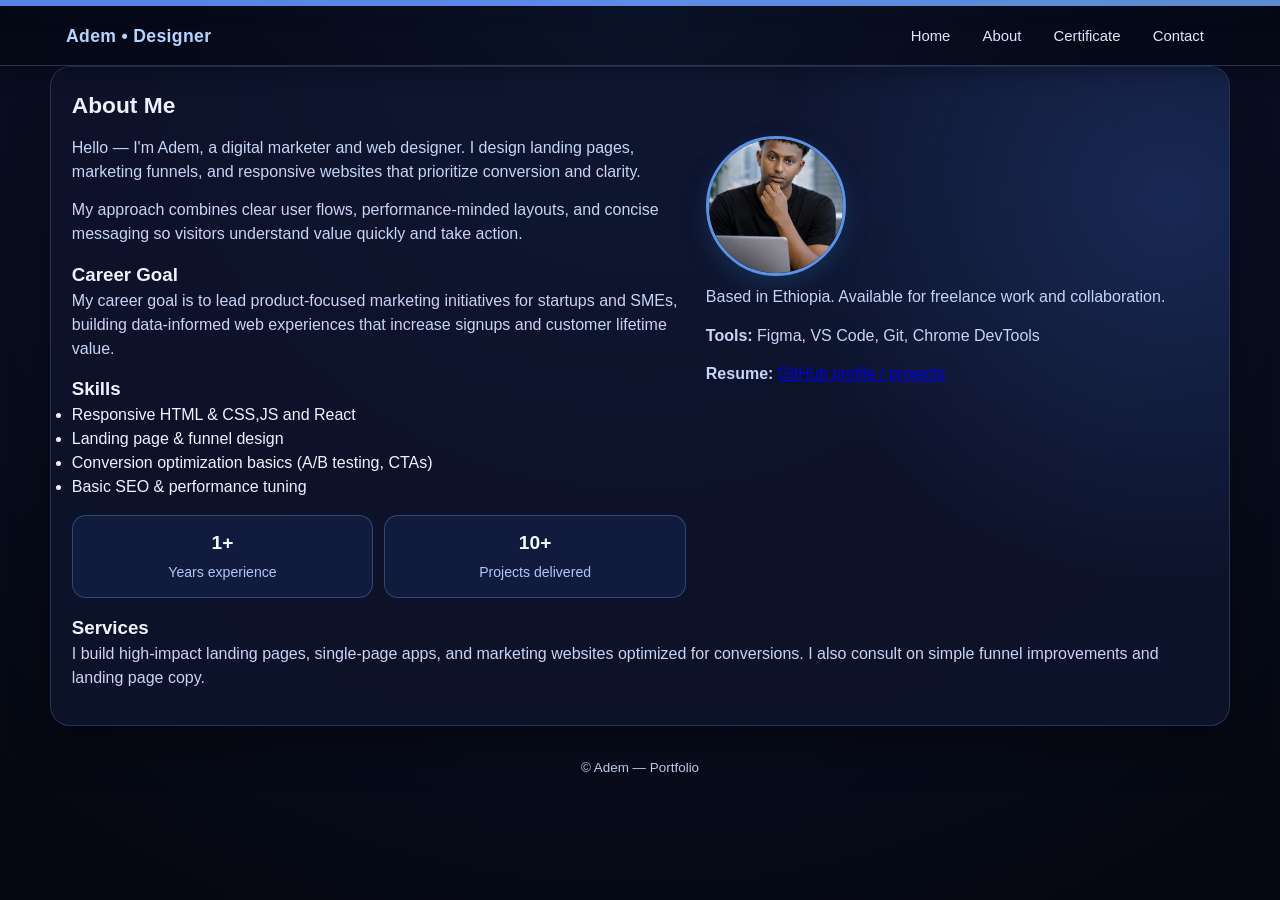
==== about.html @ 217ac389 "made a separate html page for all pages and used an external css" ====
<!doctype html>
<html lang="en">
  <head>
    <meta charset="utf-8">
    <meta name="viewport" content="width=device-width, initial-scale=1">
    <title>About — Adem</title>
    <link rel="stylesheet" href="css/styles.css">
  </head>
  <body>
    <div class="topbar"></div>
    <nav>
      <div class="nav-inner container">
        <div class="logo">Adem • Designer</div>
        <div class="menu">
          <a href="adem.html">Home</a>
          <a href="about.html">About</a>
          <a href="certificate.html">Certificate</a>
          <a href="contact.html">Contact</a>
        </div>
      </div>
    </nav>

    <main class="container">
      <section class="card">
        <h2>About Me</h2>
        <div class="grid-2">
          <div>
            <p>Hello — I'm Adem, a digital marketer and web designer. I design landing pages, marketing funnels, and responsive websites that prioritize conversion and clarity.</p>
            <p>My approach combines clear user flows, performance-minded layouts, and concise messaging so visitors understand value quickly and take action.</p>

            <h3>Career Goal</h3>
            <p>My career goal is to lead product-focused marketing initiatives for startups and SMEs, building data-informed web experiences that increase signups and customer lifetime value.</p>

            <h3>Skills</h3>
            <ul>
              <li>Responsive HTML & CSS,JS and React </li>
              <li>Landing page & funnel design</li>
              <li>Conversion optimization basics (A/B testing, CTAs)</li>
              <li>Basic SEO & performance tuning</li>
            </ul>

            <div class="stats">
              <div class="stat-card"><h3>1+</h3><span>Years experience</span></div>
              <div class="stat-card"><h3>10+</h3><span>Projects delivered</span></div>
            </div>
          </div>
          <aside>
            <div class="hero-photo" style="width:140px;height:140px;margin:0"><img src="resource/photo_2026-03-15_10-18-38.jpg" alt="Adem"></div>
            <p style="margin-top:.6rem">Based in Ethiopia. Available for freelance work and collaboration.</p>
            <p><strong>Tools:</strong> Figma, VS Code, Git, Chrome DevTools</p>
            <p><strong>Resume:</strong> <a href="https://github.com/Ademabe16" target="_blank" rel="noreferrer">GitHub profile / projects</a></p>
          </aside>
        </div>

        <h3 style="margin-top:1rem">Services</h3>
        <p>I build high-impact landing pages, single-page apps, and marketing websites optimized for conversions. I also consult on simple funnel improvements and landing page copy.</p>

        <!-- Portfolio essentials removed as requested -->
      </section>

      <footer>
        <p>© Adem — Portfolio</p>
      </footer>
    </main>
  </body>
</html>
---- css/styles.css ----
/* External stylesheet extracted from original inline styles */
:root {
  --bg: #0a0f24;
  --card: rgba(14, 20, 44, 0.88);
  --fg: #eef4ff;
  --accent: #57b3ff;
  --accent2: #7ab8ff;
  --shadow: 0 22px 40px rgba(0, 0, 0, 0.33);
  --radius: 20px;
}

* { box-sizing: border-box; margin: 0; padding: 0; }
html, body { min-height: 100%; }
body {
  font-family: 'Inter', 'Segoe UI', Roboto, sans-serif;
  color: var(--fg);
  background: radial-gradient(circle at top, #203464 0%, #0a0f24 45%, #04070f 100%);
  line-height: 1.5;
  scroll-behavior: smooth;
}

.container { width: min(1180px, 95vw); margin: 0 auto; }

nav {
  position: sticky; top: 0; z-index: 30;
  backdrop-filter: blur(12px);
  background: rgba(4, 8, 20, 0.75);
  border-bottom: 1px solid rgba(138, 179, 255, 0.25);
  box-shadow: 0 4px 22px rgba(0, 0, 0, 0.35);
}

.nav-inner { display: flex; justify-content: space-between; align-items: center; gap: 1rem; padding: 0.74rem 1rem; }
.logo { font-weight: 800; font-size: 1.1rem; letter-spacing: 0.02em; color: #b5d4ff; }
.menu { display: flex; gap: 0.75rem; }
.menu a { color: #dce7ff; text-decoration: none; font-size: 0.93rem; padding: 0.42rem 0.63rem; border-radius: 10px; transition: background .2s ease; }
.menu a:hover { background: rgba(93, 148, 255, 0.16); }

.hero { min-height: 90vh; display: grid; place-items: center; text-align: center; padding: 4rem 0; }
.hero-content { max-width: 760px; backdrop-filter: blur(16px); background: linear-gradient(165deg, rgba(9,15,36,0.7), rgba(27,40,76,0.72)); border: 1px solid rgba(103, 151, 255, 0.25); border-radius: var(--radius); padding: 2.2rem; box-shadow: var(--shadow); }
.hero h1 { font-size: clamp(2.2rem, 5vw, 3rem); margin-bottom: 0.8rem; color: #eff4ff; }
.hero p { color: #d5e2ff; font-size: 1.05rem; margin-bottom: 1.3rem; }
.hero .actions { display: flex; flex-wrap: wrap; gap: 0.8rem; justify-content: center; }
.btn { display: inline-flex; align-items: center; gap: .45rem; background: linear-gradient(120deg, #5ba2ff, #7cc6ff); color: #031f3f; font-weight: 700; border-radius: 999px; padding: 0.65rem 1.1rem; text-decoration: none; border: 1px solid rgba(255,255,255,.18); box-shadow: 0 10px 24px rgba(38, 71, 145, 0.3); transition: transform .2s ease, filter .2s ease; }
.btn:hover { transform: translateY(-2px); filter: brightness(1.05); }

.hero-photo { width: 130px; height: 130px; margin: 0 auto 1rem; border-radius: 50%; border: 3px solid rgba(102, 165, 255, 0.88); overflow: hidden; box-shadow: 0 10px 22px rgba(31, 70, 120, 0.45); }
.hero-photo img { width: 100%; height: 100%; object-fit: cover; }

.project-item a::after { content: '↗'; margin-left: 0.36rem; }

section:target { outline: 3px solid rgba(87, 158, 255, 0.35); outline-offset: 3px; }
nav a:focus-visible { outline: 2px solid rgba(130, 190, 255, 0.75); outline-offset: 3px; }

.grid-2 { display: grid; gap: 1.25rem; grid-template-columns: 1fr; }
section.card { border-radius: var(--radius); border: 1px solid rgba(132, 173, 255, 0.22); background: var(--card); padding: 1.3rem; backdrop-filter: blur(12px); box-shadow: var(--shadow); position: relative; overflow: hidden; opacity: 0; transform: translateY(22px); animation: fadeInUp 0.6s ease forwards; }
section.card:nth-of-type(1) { animation-delay: 0.1s; }
section.card:nth-of-type(2) { animation-delay: 0.16s; }
section.card:nth-of-type(3) { animation-delay: 0.22s; }
section.card:nth-of-type(4) { animation-delay: 0.28s; }
section.card::before { content: ''; position: absolute; inset: 0; background: radial-gradient(circle at 95% 20%, rgba(74, 133, 255, 0.2), transparent 32%); pointer-events: none; }
section.card > * { position: relative; z-index: 1; }
@keyframes fadeInUp { 0% { opacity: 0; transform: translateY(22px);} 100% { opacity: 1; transform: translateY(0);} }
.btn { animation: pulseGlow 2.8s ease-in-out infinite; }
@keyframes pulseGlow { 0%,100% { box-shadow: 0 8px 18px rgba(56, 114, 255, 0.25);} 50% { box-shadow: 0 14px 26px rgba(72, 160, 255, 0.38); transform: scale(1.01);} }
.hero::after { content: ''; position: absolute; inset: 0; z-index: 0; background-image: radial-gradient(circle at 20% 10%, rgba(104, 153, 255, 0.16), transparent 30%), radial-gradient(circle at 81% 70%, rgba(81, 205, 255, 0.13), transparent 36%); }

/* Top decorative animated bar (not real progress, just a cool accent) */
.topbar { position: sticky; top: 0; height: 6px; width: 100%; z-index: 60; background: linear-gradient(90deg, rgba(95,142,255,0.9), rgba(143,210,255,0.7)); background-size: 200% 100%; animation: slideBg 6s linear infinite; box-shadow: 0 4px 18px rgba(12,18,40,0.28); }
@keyframes slideBg { 0% { background-position: 0% 50%; } 100% { background-position: 200% 50%; } }

/* Project card tilt and depth */
.project-item { perspective: 900px; }
.project-item .card-inner { transition: transform .28s cubic-bezier(.2,.9,.3,1), box-shadow .28s; transform-origin: center; }
.project-item:hover .card-inner { transform: translateY(-8px) rotateX(6deg) rotateY(-4deg) scale(1.01); box-shadow: 0 20px 40px rgba(3,10,28,0.5); }

/* Preview modal using :target */
.preview-btn { display: inline-block; margin-left: .6rem; padding: .36rem .6rem; border-radius: 8px; background: rgba(120,180,255,0.12); color: var(--fg); text-decoration: none; border: 1px solid rgba(130,180,255,0.18); font-weight:700; }
.modal { position: fixed; inset: 0; display: none; align-items: center; justify-content: center; padding: 2rem; z-index: 120; }
.modal .card { width: min(920px, 96%); max-height: 90vh; overflow: auto; }
.modal:target { display: flex; background: rgba(3,8,20,0.6); }
.modal img { width: 100%; height: auto; border-radius: 12px; display:block; }

h2 { font-size: 1.42rem; margin-bottom: .85rem; color: #ebf1ff; }
p { color: #c6d5f5; margin-bottom: .9rem; }

.tagline { display: inline-flex; gap: 0.4rem; align-items: center; background: rgba(113,160,255,0.19); color: #cce7ff; border: 1px solid rgba(130, 178, 255, 0.25); border-radius: 999px; font-weight: 600; padding: 0.3rem 0.7rem; margin-bottom: 0.6rem; }

.stats { display: grid; grid-template-columns: repeat(2,minmax(110px,1fr)); gap: .7rem; margin-top: 1rem; }
.stat-card { border-radius: 14px; border: 1px solid rgba(118, 175, 255, 0.3); background: rgba(18, 32, 71, 0.72); color: #d9e8ff; padding: .78rem; text-align: center; }
.stat-card h3 { font-size: 1.2rem; color: #f5fbff; margin-bottom: .18rem; }
.stat-card span { font-size: 0.88rem; color: #afc7f4; }

.project-list { display: grid; gap: 1rem; }
.project-item { border-radius: 14px; border: 1px solid rgba(138, 183, 255, 0.3); background: linear-gradient(130deg, rgba(18,29,62,0.9), rgba(24,39,82,0.82)); padding: .95rem; transition: transform .25s ease, box-shadow .25s ease, border-color .25s ease; }
.project-item:hover { transform: translateY(-4px) scale(1.01); box-shadow: 0 18px 30px rgba(0, 0, 0, 0.35); border-color: rgba(123, 183, 255, 0.6); }
.project-title { display: flex; justify-content: space-between; align-items: center; margin-bottom: .45rem; }
.project-title h3 { font-size: 1.05rem; color: #effaff; }
.project-item p { font-size: .9rem; color: #cfdef5; }
.project-item a { color: #80c8ff; font-weight: 600; text-decoration: none; font-size: .88rem; }
.project-item a::after { content: '↗'; margin-left: 0.3rem; font-size: 0.9rem; }
.project-img { width: 100%; max-height: 210px; object-fit: cover; border-radius: 12px; margin: 0.55rem 0; border: 1px solid rgba(146, 188, 255, 0.35); }

.certificate { display: flex; flex-wrap: wrap; gap: 1rem; align-items: center; }
.certificate-img { width: min(500px, 100%); border-radius: 17px; border: 1px solid rgba(143, 196, 255, 0.35); box-shadow: 0 14px 28px rgba(7, 16, 39, 0.4); }
.certificate-meta { flex: 1; }
.certificate-meta p { margin-bottom: .75rem; }

.contacts { display: grid; gap: 0.7rem; grid-template-columns: repeat(auto-fit, minmax(160px, 1fr)); margin-top: 0.7rem; }
.social-card { border-radius: 14px; border: 1px solid rgba(120, 169, 255, 0.3); background: rgba(16, 27, 55, 0.84); padding: .84rem; text-decoration: none; color: #d8e9ff; display: flex; flex-direction: row; align-items: center; gap: .55rem; transition: transform .2s ease, box-shadow .2s ease; }
.social-card:hover { transform: translateY(-2px); box-shadow: 0 10px 20px rgba(5, 16, 42, 0.42); border-color: rgba(142, 193, 255, 0.55); }
.social-icon { width: 26px; height: 26px; display: inline-flex; align-items: center; justify-content: center; border-radius: 50%; background: rgba(96, 156, 255, 0.2); overflow: hidden; }
.social-icon img { width: 100%; height: 100%; object-fit: cover; }
.social-card strong { color: #f0f6ff; display: inline-flex; align-items: center; gap: 0.35rem; }
.social-card span { color: #9eb9df; font-size: .9rem; }
.social-card.github .social-icon { background: rgba(0,0,0,0.2); }
.ocial-card.instagram .social-icon { background: rgba(255,255,255,0.14); }
.social-card.telegram .social-icon { background: rgba(0,136,204,0.2); }

footer { margin: 2rem 0 1rem; text-align: center; font-size: .84rem; color: #94bae2; }

@media (min-width: 900px) {
  .grid-2 { grid-template-columns: 1.1fr .9fr; }
  .certificate { flex-wrap: nowrap; }
  .hero { min-height: 75vh; }
}

@media (max-width: 700px) {
  .nav-inner { flex-wrap: wrap; justify-content: center; }
  .menu { width: 100%; justify-content: center; }
  .stats { grid-template-columns: 1fr; }
  .project-list { grid-template-columns: 1fr; }
}

/* Projects overview tiles (homepage) */
.projects-overview { margin: 2rem 0; }
.projects-overview h2 { margin-bottom: .45rem; }
.projects-grid { display: grid; gap: 1rem; grid-template-columns: repeat(auto-fit, minmax(240px, 1fr)); }
.proj-tile { display: flex; flex-direction: column; gap: .6rem; background: linear-gradient(180deg, rgba(20,30,60,0.72), rgba(12,18,36,0.68)); border: 1px solid rgba(110,160,255,0.12); padding: .9rem; border-radius: 12px; transition: transform .32s ease, box-shadow .32s ease; overflow: hidden; }
.proj-tile .thumb { width: 100%; height: 140px; background-position: center; background-size: cover; border-radius: 10px; transition: transform .5s cubic-bezier(.2,.9,.3,1); }
.proj-tile h4 { margin: 0; font-size: 1.02rem; color: #eaf6ff; }
.proj-tile p { margin: 0; color: #bcd8f8; font-size: .92rem; }
.proj-tile .meta { display: flex; gap: .6rem; align-items: center; margin-top: auto; }
.proj-tile .tag { background: rgba(100,150,255,0.12); color:#dff3ff; padding: .24rem .5rem; border-radius: 999px; font-weight:700; font-size:.82rem; }
.proj-tile:hover { transform: translateY(-10px) scale(1.02); box-shadow: 0 24px 48px rgba(2,8,24,0.56); }
.proj-tile:hover .thumb { transform: scale(1.07) rotate(.4deg); }

/* small entrance animation */
@keyframes tileEnter { from { opacity: 0; transform: translateY(12px);} to { opacity:1; transform: translateY(0);} }
.proj-tile { animation: tileEnter .6s ease forwards; }
.proj-tile:nth-child(1) { animation-delay: 0.06s; }
.proj-tile:nth-child(2) { animation-delay: 0.12s; }
.proj-tile:nth-child(3) { animation-delay: 0.18s; }

@media (max-width:520px) {
  .proj-tile .thumb { height: 110px; }
}


/* PROJECT GRID: side-by-side layout + card internals */
.project-list {
  display: grid;
  gap: 1rem;
  grid-template-columns: repeat(auto-fit, minmax(340px, 1fr));
}
.project-item { overflow: visible; }
.project-item .card-inner { display: grid; grid-template-columns: 1fr; gap: 1rem; align-items: center; }
.project-item .project-img { width: 100%; height: 220px; object-fit: cover; border-radius: 12px; transition: transform .45s cubic-bezier(.2,.9,.3,1); }
.project-item .meta { display: flex; flex-direction: column; gap: .5rem; }
.project-item .meta .links { margin-top: auto; display:flex; gap:.6rem; }

@media (min-width: 900px) {
  .project-item .card-inner { grid-template-columns: 48% 52%; }
  .project-item .project-img { height: 100%; max-height: 260px; border-radius: 14px; }
}

/* Hover / focus effects */
.project-item .card-inner { border-radius: 14px; transition: transform .36s ease, box-shadow .36s ease; }
.project-item:hover .card-inner, .project-item:focus-within .card-inner { transform: translateY(-8px) scale(1.01); box-shadow: 0 22px 44px rgba(3,10,28,0.48); }
.project-item:hover .project-img { transform: scale(1.06) rotate(.6deg); }
.project-item .project-title h3 { transition: color .25s ease, transform .25s ease; }
.project-item:hover .project-title h3 { color: #dff4ff; transform: translateX(6px); }

/* subtle gradient edge + shimmer when hovered */
.project-item::after { content: ''; position: absolute; inset: 0; border-radius: 14px; pointer-events: none; background: linear-gradient(120deg, rgba(255,255,255,0.02), transparent 20%); opacity: 0; transition: opacity .28s ease; }
.project-item:hover::after { opacity: 1; }

/* staggered entrance animation for project items */
.project-item { opacity: 0; transform: translateY(18px); animation: popIn .6s ease forwards; }
.project-item:nth-child(1) { animation-delay: 0.08s; }
.project-item:nth-child(2) { animation-delay: 0.14s; }
.project-item:nth-child(3) { animation-delay: 0.20s; }
.project-item:nth-child(4) { animation-delay: 0.26s; }
@keyframes popIn { to { opacity: 1; transform: translateY(0); } }

/* CONTACT FORM styles */
.contact-form { margin-top: 1rem; display: grid; gap: .8rem; max-width: 720px; }
.contact-form label { font-weight: 600; color: #e9f5ff; font-size: .95rem; }
.contact-form input[type="text"], .contact-form input[type="email"], .contact-form textarea, .contact-form input[type="subject"] {
  width: 100%; padding: .7rem; border-radius: 12px; border: 1px solid rgba(130,180,255,0.14); background: rgba(6,12,28,0.55); color: #e8f3ff; resize: vertical;
}
.contact-form input:focus, .contact-form textarea:focus { outline: 2px solid rgba(100,160,255,0.42); box-shadow: 0 8px 18px rgba(60,120,200,0.08); }
.contact-form textarea { min-height: 140px; }
.submit-btn { display: inline-block; background: linear-gradient(90deg,#6fb6ff,#86d1ff); color:#042036; padding: .7rem 1.1rem; border-radius: 999px; border: none; font-weight: 800; cursor: pointer; }
.submit-btn:hover { transform: translateY(-3px); box-shadow: 0 16px 32px rgba(30,80,160,0.22); }

/* small helper for form columns */
.form-row { display: grid; grid-template-columns: 1fr 1fr; gap: .7rem; }
@media (max-width:700px) { .form-row { grid-template-columns: 1fr; } }
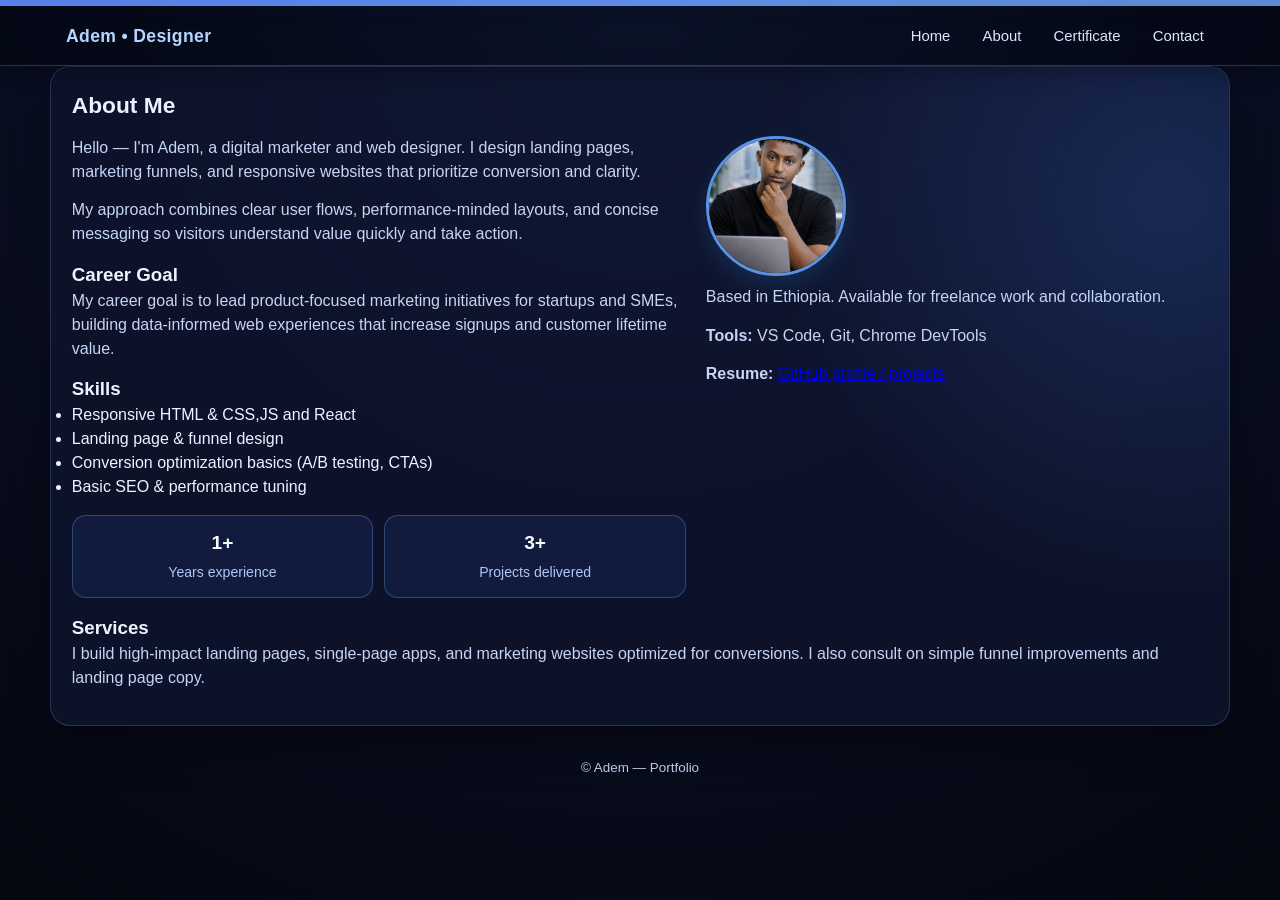
==== commit 67dc9cdb: "updated about page" ====
--- a/about.html
+++ b/about.html
@@ -41,13 +41,13 @@
 
             <div class="stats">
               <div class="stat-card"><h3>1+</h3><span>Years experience</span></div>
-              <div class="stat-card"><h3>10+</h3><span>Projects delivered</span></div>
+              <div class="stat-card"><h3>3+</h3><span>Projects delivered</span></div>
             </div>
           </div>
           <aside>
             <div class="hero-photo" style="width:140px;height:140px;margin:0"><img src="resource/photo_2026-03-15_10-18-38.jpg" alt="Adem"></div>
             <p style="margin-top:.6rem">Based in Ethiopia. Available for freelance work and collaboration.</p>
-            <p><strong>Tools:</strong> Figma, VS Code, Git, Chrome DevTools</p>
+            <p><strong>Tools:</strong>  VS Code, Git, Chrome DevTools</p>
             <p><strong>Resume:</strong> <a href="https://github.com/Ademabe16" target="_blank" rel="noreferrer">GitHub profile / projects</a></p>
           </aside>
         </div>
